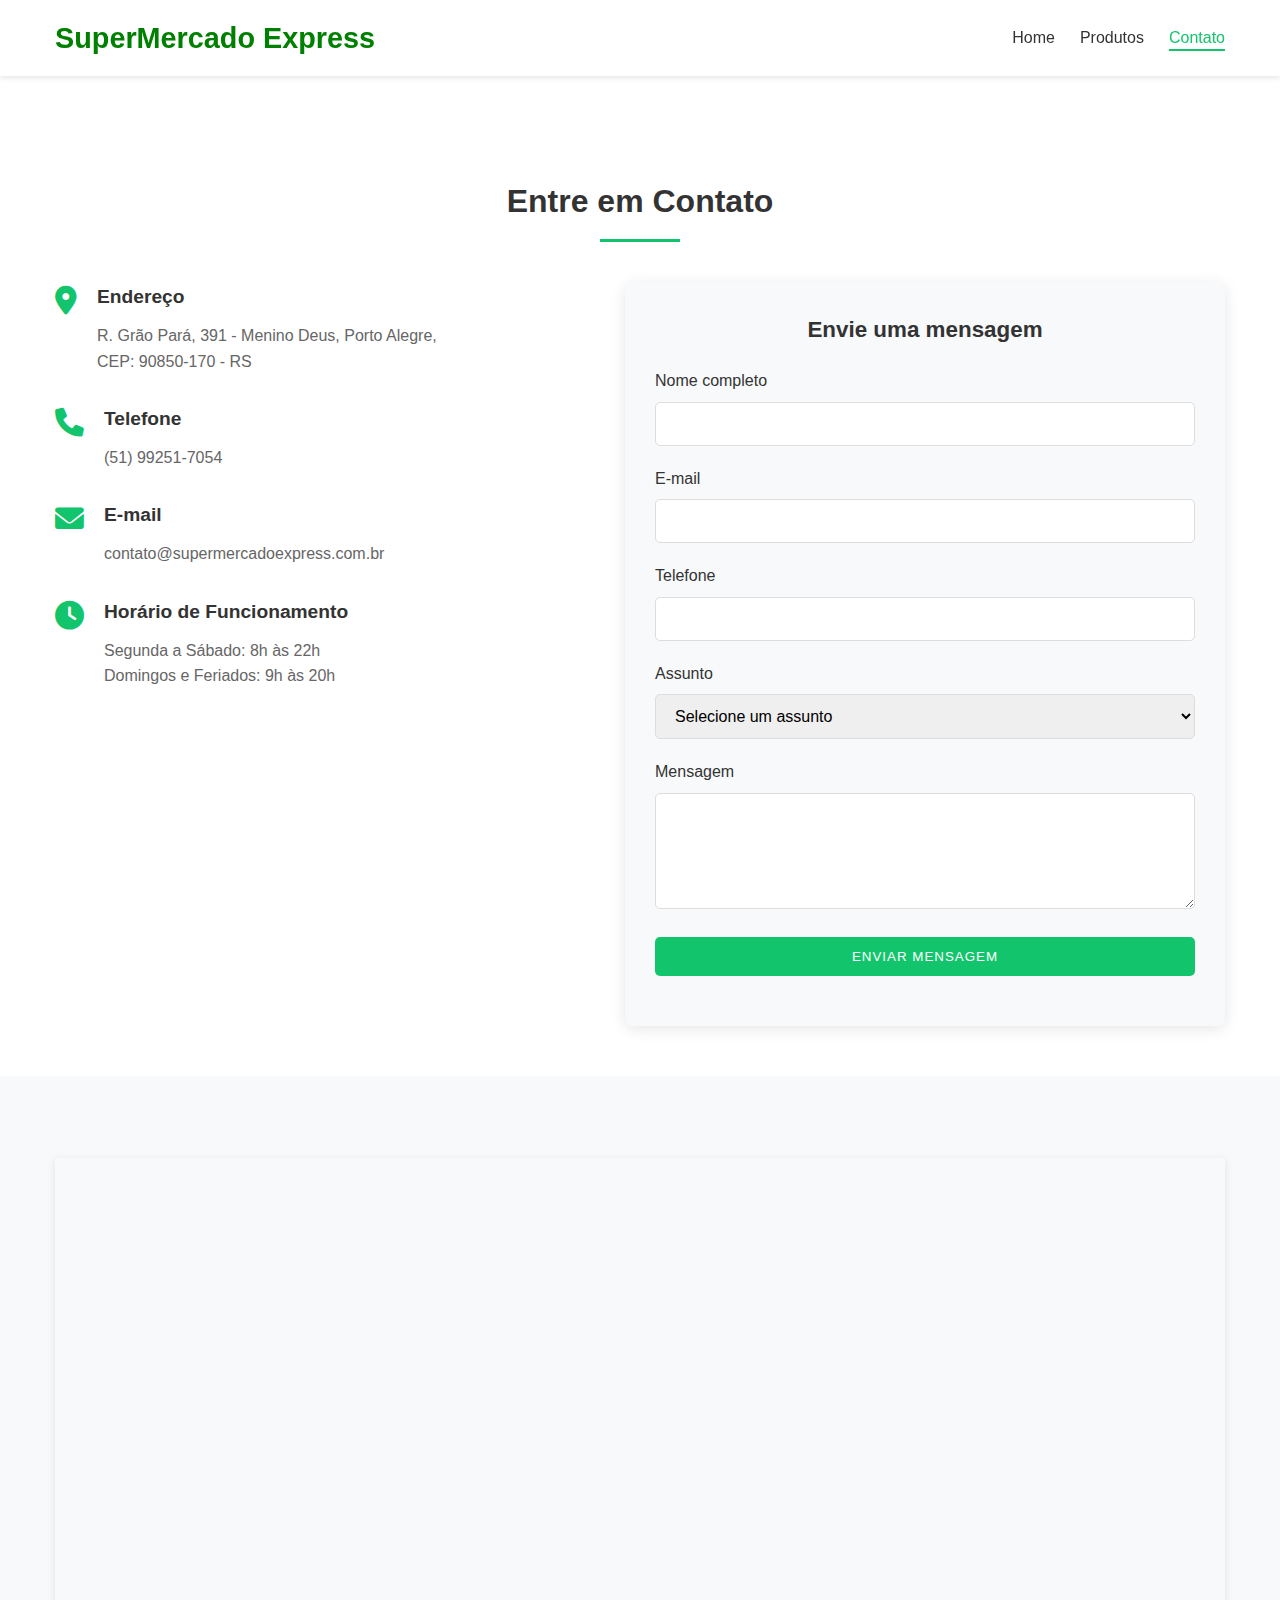
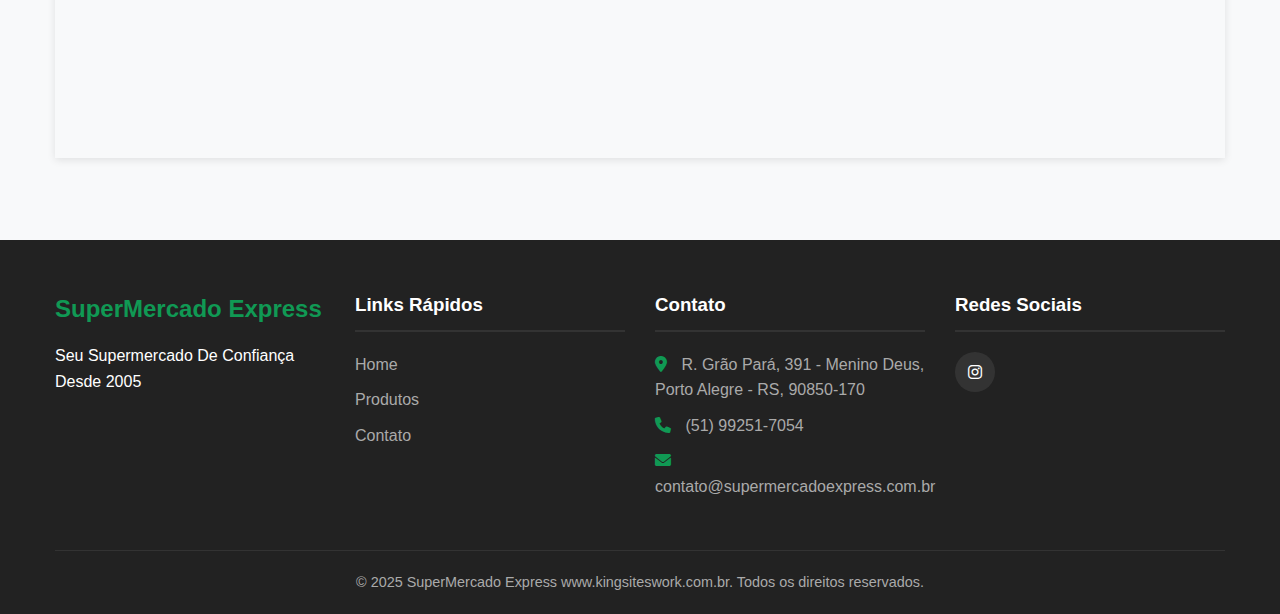
==== contato.html @ 88dcf765 "first commit" ====
<!DOCTYPE html>
<html lang="pt-br">
<head>
    <meta charset="UTF-8">
    <meta name="viewport" content="width=device-width, initial-scale=1.0">
    <title>Contato - SuperMercado Express</title>
    <link rel="stylesheet" href="css/style.css">
    <link rel="stylesheet" href="https://cdnjs.cloudflare.com/ajax/libs/font-awesome/6.0.0-beta3/css/all.min.css">
</head>
<body>

    <header class="header">
        <div class="container">
            <div class="logo">
                <h1>SuperMercado Express</h1>
            </div>
            <nav class="menu">
                <button class="menu-toggle" id="menuToggle">
                    <i class="fas fa-bars"></i>
                </button>
                <ul class="nav-menu" id="navMenu">
                    <li><a href="index.html">Home</a></li>
                    <li><a href="produtos.html">Produtos</a></li>
                    <li><a href="contato.html" class="active">Contato</a></li>
                </ul>
            </nav>
        </div>
    </header>

    <section class="contato-section">
        <div class="container">
            <h2 class="section-title">Entre em Contato</h2>
            
            <div class="contato-content">
                <div class="contato-info">
                    <div class="info-item">
                        <i class="fas fa-map-marker-alt"></i>
                        <div>
                            <h3>Endereço</h3>
                            <p>R. Grão Pará, 391 - Menino Deus, Porto Alegre, <br>CEP: 90850-170 - RS</p>
                        </div>
                    </div>
                    <div class="info-item">
                        <i class="fas fa-phone"></i>
                        <div>
                            <h3>Telefone</h3>
                            <p>(51) 99251-7054</p>
                        </div>
                    </div>
                    <div class="info-item">
                        <i class="fas fa-envelope"></i>
                        <div>
                            <h3>E-mail</h3>
                            <p>contato@supermercadoexpress.com.br</p>
                        </div>
                    </div>
                    <div class="info-item">
                        <i class="fas fa-clock"></i>
                        <div>
                            <h3>Horário de Funcionamento</h3>
                            <p>Segunda a Sábado: 8h às 22h<br>Domingos e Feriados: 9h às 20h</p>
                        </div>
                    </div>
                </div>

                <div class="contato-form">
                    <h3>Envie uma mensagem</h3>
                    <form id="formularioContato">
                        <div class="form-group">
                            <label for="nome">Nome completo</label>
                            <input type="text" id="nome" name="nome" required>
                        </div>
                        <div class="form-group">
                            <label for="email">E-mail</label>
                            <input type="email" id="email" name="email" required>
                        </div>
                        <div class="form-group">
                            <label for="telefone">Telefone</label>
                            <input type="tel" id="telefone" name="telefone">
                        </div>
                        <div class="form-group">
                            <label for="assunto">Assunto</label>
                            <select id="assunto" name="assunto" required>
                                <option value="">Selecione um assunto</option>
                                <option value="duvida">Dúvida</option>
                                <option value="sugestao">Sugestão</option>
                                <option value="reclamacao">Reclamação</option>
                                <option value="elogio">Elogio</option>
                                <option value="outro">Outro</option>
                            </select>
                        </div>
                        <div class="form-group">
                            <label for="mensagem">Mensagem</label>
                            <textarea id="mensagem" name="mensagem" rows="5" required></textarea>
                        </div>
                        <div class="form-group">
                            <button type="submit" class="btn-enviar">Enviar Mensagem</button>
                        </div>
                    </form>
                </div>
            </div>
        </div>
    </section>

    <section class="mapa-section">
        <div class="container">
            <div class="mapa-container">
                <iframe src="https://www.google.com/maps/embed?pb=!1m18!1m12!1m3!1d3453.1637320323975!2d-51.2288644!3d-30.060840899999995!2m3!1f0!2f0!3f0!3m2!1i1024!2i768!4f13.1!3m3!1m2!1s0x951979fdad23409d%3A0x98d0de473ff9b579!2sKing%20Sites!5e0!3m2!1sen!2sbr!4v1744670277137!5m2!1sen!2sbr" width="100%" height="100%" style="border:0;" allowfullscreen="" loading="lazy" referrerpolicy="no-referrer-when-downgrade"></iframe>
            </div>
        </div>
    </section>

    <footer class="footer">
        <div class="container">
            <div class="footer-content">
                <div class="footer-logo">
                    <h2>SuperMercado Express</h2>
                    <p>Seu Supermercado De Confiança Desde 2005</p>
                </div>
                <div class="footer-links">
                    <h3>Links Rápidos</h3>
                    <ul>
                        <li><a href="index.html">Home</a></li>
                        <li><a href="produtos.html">Produtos</a></li>
                        <li><a href="contato.html">Contato</a></li>
                    </ul>
                </div>
                <div class="footer-contact">
                    <h3>Contato</h3>
                    <p><i class="fas fa-map-marker-alt"></i> R. Grão Pará, 391 - Menino Deus, Porto Alegre - RS, 90850-170</p>
                    <p><i class="fas fa-phone"></i> (51) 99251-7054</p>
                    <p><i class="fas fa-envelope"></i> contato@supermercadoexpress.com.br</p>
                </div>
                <div class="footer-social">
                    <h3>Redes Sociais</h3>
                    <div class="social-icons">
                        <a href="https://www.instagram.com/king_sites_work"><i class="fab fa-instagram"></i></a>
                    </div>
                </div>
            </div>
            <div class="footer-bottom">
                <p>&copy; 2025 SuperMercado Express www.kingsiteswork.com.br. Todos os direitos reservados.</p>
            </div>
        </div>
    </footer>

    <script src="js/script.js"></script>
    <script src="js/contato.js"></script>
</body>
</html>
---- css/style.css ----
* {
    margin: 0;
    padding: 0;
    box-sizing: border-box;
}

body {
    font-family: 'Segoe UI', Tahoma, Geneva, Verdana, sans-serif;
    line-height: 1.6;
    color: #333;
    background-color: #f8f9fa;
}

.container {
    width: 100%;
    max-width: 1200px;
    margin: 0 auto;
    padding: 0 15px;
}

a {
    text-decoration: none;
    color: #007bff;
    transition: color 0.3s ease;
}

a:hover {
    color: #0056b3;
}

ul {
    list-style: none;
}

img {
    max-width: 100%;
    height: auto;
}


.header {
    background-color: #ffffff;
    box-shadow: 0 2px 5px rgba(0, 0, 0, 0.1);
    position: sticky;
    top: 0;
    z-index: 1000;
}

.header .container {
    display: flex;
    justify-content: space-between;
    align-items: center;
    padding: 15px;
}

.logo h1 {
    color: green;
    font-size: 1.8rem;
    font-weight: 700;
}

.menu-toggle {
    display: none;
    background: none;
    border: none;
    font-size: 1.5rem;
    color: #12c56c;
    cursor: pointer;
}

.nav-menu {
    display: flex;
}

.nav-menu li {
    margin-left: 25px;
}

.nav-menu a {
    color: #333;
    font-weight: 500;
    padding: 5px 0;
    position: relative;
}

.nav-menu a.active,
.nav-menu a:hover {
    color: #12c56c;
}

.nav-menu a.active::after,
.nav-menu a:hover::after {
    content: '';
    position: absolute;
    bottom: 0;
    left: 0;
    width: 100%;
    height: 2px;
    background-color: #12c56c;
}
.banner {
    height: 100vh; 
    background: linear-gradient(rgba(0, 0, 0, 0.6), rgba(0, 0, 0, 0.6)), 
                url('https://i.ibb.co/ppQ88zY/image.png') no-repeat center center;
    background-size: cover; 
    background-attachment: fixed;
    background-position: center;
    background-repeat: no-repeat;
    color: #fff;
    display: flex;
    align-items: center;
    justify-content: center;
    text-align: center;
}

.banner-content {
    max-width: 700px;
    margin: 0 auto;
}

.banner-content h2 {
    font-size: 2.5rem;
    margin-bottom: 20px;
}

.banner-content p {
    font-size: 1.2rem;
    margin-bottom: 30px;
}

.btn {
    display: inline-block;
    background-color: #12c56c;
    color: #fff;
    padding: 12px 25px;
    border-radius: 5px;
    font-weight: 500;
    text-transform: uppercase;
    letter-spacing: 1px;
    transition: background-color 0.3s ease;
}

.btn:hover {
    background-color: #109954;
    color: #fff;
}

.verde {
    color: #28a745;
    animation: entrarSuave 1.5s ease-out forwards;
    opacity: 0;
}

@keyframes entrarSuave {
    0% {
        opacity: 0;
        transform: translateY(20px);
    }
    100% {
        opacity: 1;
        transform: translateY(0);
    }
}


.section-title {
    text-align: center;
    font-size: 2rem;
    margin: 50px 0 30px;
    position: relative;
    padding-bottom: 15px;
}

.section-title::after {
    content: '';
    position: absolute;
    bottom: 0;
    left: 50%;
    transform: translateX(-50%);
    width: 80px;
    height: 3px;
    background-color: #12c56c;
}

.destaques {
    padding: 50px 0;
    background-color: #fff;
}

.produtos-destaque {
    display: flex;
    flex-wrap: wrap;
    justify-content: space-between;
    gap: 30px;
    margin-top: 40px;
}

.produto-card {
    flex: 1;
    min-width: 250px;
    background-color: #fff;
    border-radius: 8px;
    box-shadow: 0 5px 15px rgba(0, 0, 0, 0.1);
    overflow: hidden;
    transition: transform 0.3s ease, box-shadow 0.3s ease;
}

.produto-card:hover {
    transform: translateY(-10px);
    box-shadow: 0 15px 20px rgba(0, 0, 0, 0.15);
}

.produto-imagem {
    height: 200px;
    overflow: hidden;
}

.produto-imagem img {
    width: 100%;
    height: 100%;
    object-fit: cover;
    transition: transform 0.5s ease;
}

.produto-card:hover .produto-imagem img {
    transform: scale(1.1);
}

.produto-info {
    padding: 20px;
}

.produto-info h3 {
    margin-bottom: 10px;
    font-size: 1.3rem;
}

.produto-info p {
    color: #666;
    margin-bottom: 15px;
    font-size: 0.9rem;
}

.produto-preco {
    font-size: 1.2rem;
    font-weight: 700;
    color: #109954;
    margin-bottom: 15px;
}

.btn-comprar {
    display: block;
    width: 100%;
    padding: 10px;
    background-color: #12c56c;
    color: #fff;
    border: none;
    border-radius: 5px;
    font-weight: 500;
    cursor: pointer;
    transition: background-color 0.3s ease;
}

.btn-comprar:hover {
    background-color: #109954;
}

.info-section {
    background-color: #f8f9fa;
    padding: 50px 0;
}

.info-cards {
    display: flex;
    flex-wrap: wrap;
    justify-content: space-between;
    gap: 20px;
}

.info-card {
    flex: 1;
    min-width: 250px;
    text-align: center;
    padding: 30px 20px;
    background-color: #fff;
    border-radius: 8px;
    box-shadow: 0 3px 10px rgba(0, 0, 0, 0.1);
}

.info-card i {
    font-size: 2.5rem;
    color: #109954;
    margin-bottom: 20px;
}

.info-card h3 {
    margin-bottom: 15px;
    font-size: 1.3rem;
}

.footer {
    background-color: #222;
    color: #fff;
    padding: 50px 0 0;
}

.footer-content {
    display: flex;
    flex-wrap: wrap;
    justify-content: space-between;
    gap: 30px;
    margin-bottom: 40px;
}

.footer-logo,
.footer-links,
.footer-contact,
.footer-social {
    flex: 1;
    min-width: 200px;
}

.footer-logo h2 {
    color: #109954;
    margin-bottom: 15px;
}

.footer-links h3,
.footer-contact h3,
.footer-social h3 {
    color: #fff;
    margin-bottom: 20px;
    padding-bottom: 10px;
    border-bottom: 2px solid #333;
}

.footer-links ul li {
    margin-bottom: 10px;
}

.footer-links ul li a {
    color: #aaa;
    transition: color 0.3s ease;
}

.footer-links ul li a:hover {
    color: #007bff;
}

.footer-contact p {
    color: #aaa;
    margin-bottom: 10px;
}

.footer-contact i {
    margin-right: 10px;
    color: #109954;
}

.social-icons {
    display: flex;
    gap: 15px;
}

.social-icons a {
    display: flex;
    align-items: center;
    justify-content: center;
    width: 40px;
    height: 40px;
    background-color: #333;
    border-radius: 50%;
    color: #fff;
    transition: background-color 0.3s ease;
}

.social-icons a:hover {
    background-color: #109954;
}

.footer-bottom {
    border-top: 1px solid #333;
    padding: 20px 0;
    text-align: center;
    color: #aaa;
    font-size: 0.9rem;
}

.produtos-main {
    padding: 50px 0;
    min-height: 70vh;
}

.filtros {
    display: flex;
    flex-wrap: wrap;
    justify-content: space-between;
    align-items: flex-start;
    margin-bottom: 30px;
    gap: 20px;
}

.categorias {
    flex: 1;
    min-width: 250px;
}

.categorias h3 {
    margin-bottom: 15px;
    font-size: 1.2rem;
}

.categoria-lista {
    display: flex;
    flex-wrap: wrap;
    gap: 10px;
}

.categoria-lista li a {
    display: block;
    padding: 8px 15px;
    background-color: #f1f1f1;
    border-radius: 5px;
    color: #333;
    font-size: 0.9rem;
    transition: all 0.3s ease;
}

.categoria-lista li a:hover,
.categoria-lista li a.active {
    background-color: #12c56c;
    color: #fff;
}

.ordenacao {
    display: flex;
    align-items: center;
    gap: 10px;
}

.ordenacao label {
    font-weight: 500;
}

.ordenacao select {
    padding: 8px 15px;
    border: 1px solid #ddd;
    border-radius: 5px;
    font-family: inherit;
    font-size: 0.9rem;
    cursor: pointer;
}

.produtos-lista {
    display: grid;
    grid-template-columns: repeat(auto-fill, minmax(250px, 1fr));
    gap: 30px;
    margin-top: 20px;
}

.contato-section {
    padding: 50px 0;
    background-color: #fff;
}

.contato-content {
    display: flex;
    flex-wrap: wrap;
    gap: 30px;
    margin-top: 40px;
}

.contato-info {
    flex: 1;
    min-width: 300px;
}

.info-item {
    display: flex;
    align-items: flex-start;
    margin-bottom: 30px;
}

.info-item i {
    font-size: 1.8rem;
    color: #12c56c;
    margin-right: 20px;
    margin-top: 5px;
}

.info-item h3 {
    margin-bottom: 10px;
    font-size: 1.2rem;
}

.info-item p {
    color: #666;
}

.contato-form {
    flex: 1;
    min-width: 350px;
    background-color: #f8f9fa;
    padding: 30px;
    border-radius: 8px;
    box-shadow: 0 3px 15px rgba(0, 0, 0, 0.1);
}

.contato-form h3 {
    margin-bottom: 20px;
    font-size: 1.4rem;
    text-align: center;
}

.form-group {
    margin-bottom: 20px;
}

.form-group label {
    display: block;
    margin-bottom: 8px;
    font-weight: 500;
}

.form-group input,
.form-group select,
.form-group textarea {
    width: 100%;
    padding: 12px 15px;
    border: 1px solid #ddd;
    border-radius: 5px;
    font-family: inherit;
    font-size: 1rem;
    transition: border-color 0.3s ease;
}

.form-group input:focus,
.form-group select:focus,
.form-group textarea:focus {
    border-color: #12c56c;
    outline: none;
}

.btn-enviar {
    display: inline-block;
    background-color: #12c56c;
    color: #fff;
    padding: 12px 25px;
    border: none;
    border-radius: 5px;
    font-weight: 500;
    text-transform: uppercase;
    letter-spacing: 1px;
    cursor: pointer;
    transition: background-color 0.3s ease;
    width: 100%;
}

.btn-enviar:hover {
    background-color: #109954;
}

.mapa-section {
    padding: 50px 0;
}

.mapa-container {
    display: flex;
    justify-content: center;
    align-items: center;
    width: 100%;
    margin: 2rem 0;
    height: 600px;
}


.mapa-container iframe {
    width: 100%;
    height: 100%; 
    max-width: 1200px; 
    box-shadow: 0 2px 8px rgba(0, 0, 0, 0.1);
}

@media (max-width: 992px) {
    .produtos-destaque {
        justify-content: center;
    }
    
    .produto-card {
        max-width: 300px;
    }
    
    .info-cards, 
    .footer-content {
        flex-direction: column;
        align-items: center;
        text-align: center;
    }
    
    .info-card {
        margin-bottom: 20px;
        max-width: 400px;
    }
    
    .footer-logo,
    .footer-links,
    .footer-contact,
    .footer-social {
        margin-bottom: 30px;
        width: 100%;
        text-align: center;
    }
    
    .social-icons {
        justify-content: center;
    }
    
    .info-item {
        flex-direction: column;
        align-items: center;
        text-align: center;
    }
    
    .info-item i {
        margin-right: 0;
        margin-bottom: 15px;
    }
}

@media (max-width: 768px) {
    .header .container {
        flex-direction: column;
        text-align: center;
    }
    
    .logo {
        margin-bottom: 15px;
    }
    
    .menu-toggle {
        display: block;
        position: absolute;
        right: 15px;
        top: 15px;
    }
    
    .nav-menu {
        flex-direction: column;
        width: 100%;
        display: none;
        padding: 20px 0;
    }
    
    .nav-menu.active {
        display: flex;
    }
    
    .nav-menu li {
        margin: 10px 0;
    }
    
    .banner {
        padding: 60px 0;
    }
    
    .banner-content h2 {
        font-size: 2rem;
    }
    
    .banner-content p {
        font-size: 1rem;
    }
    
    .section-title {
        font-size: 1.7rem;
    }
    
    .produto-card {
        margin-bottom: 30px;
    }
    
    .contato-content {
        flex-direction: column;
    }
    
    .contato-info,
    .contato-form {
        width: 100%;
    }
}

@media (max-width: 576px) {
    .banner-content h2 {
        font-size: 1.8rem;
    }
    
    .produtos-lista {
        grid-template-columns: 1fr;
    }
    
    .footer {
        padding: 30px 0 0;
    }
    
    .footer-content > div {
        padding: 0 20px;
    }
}
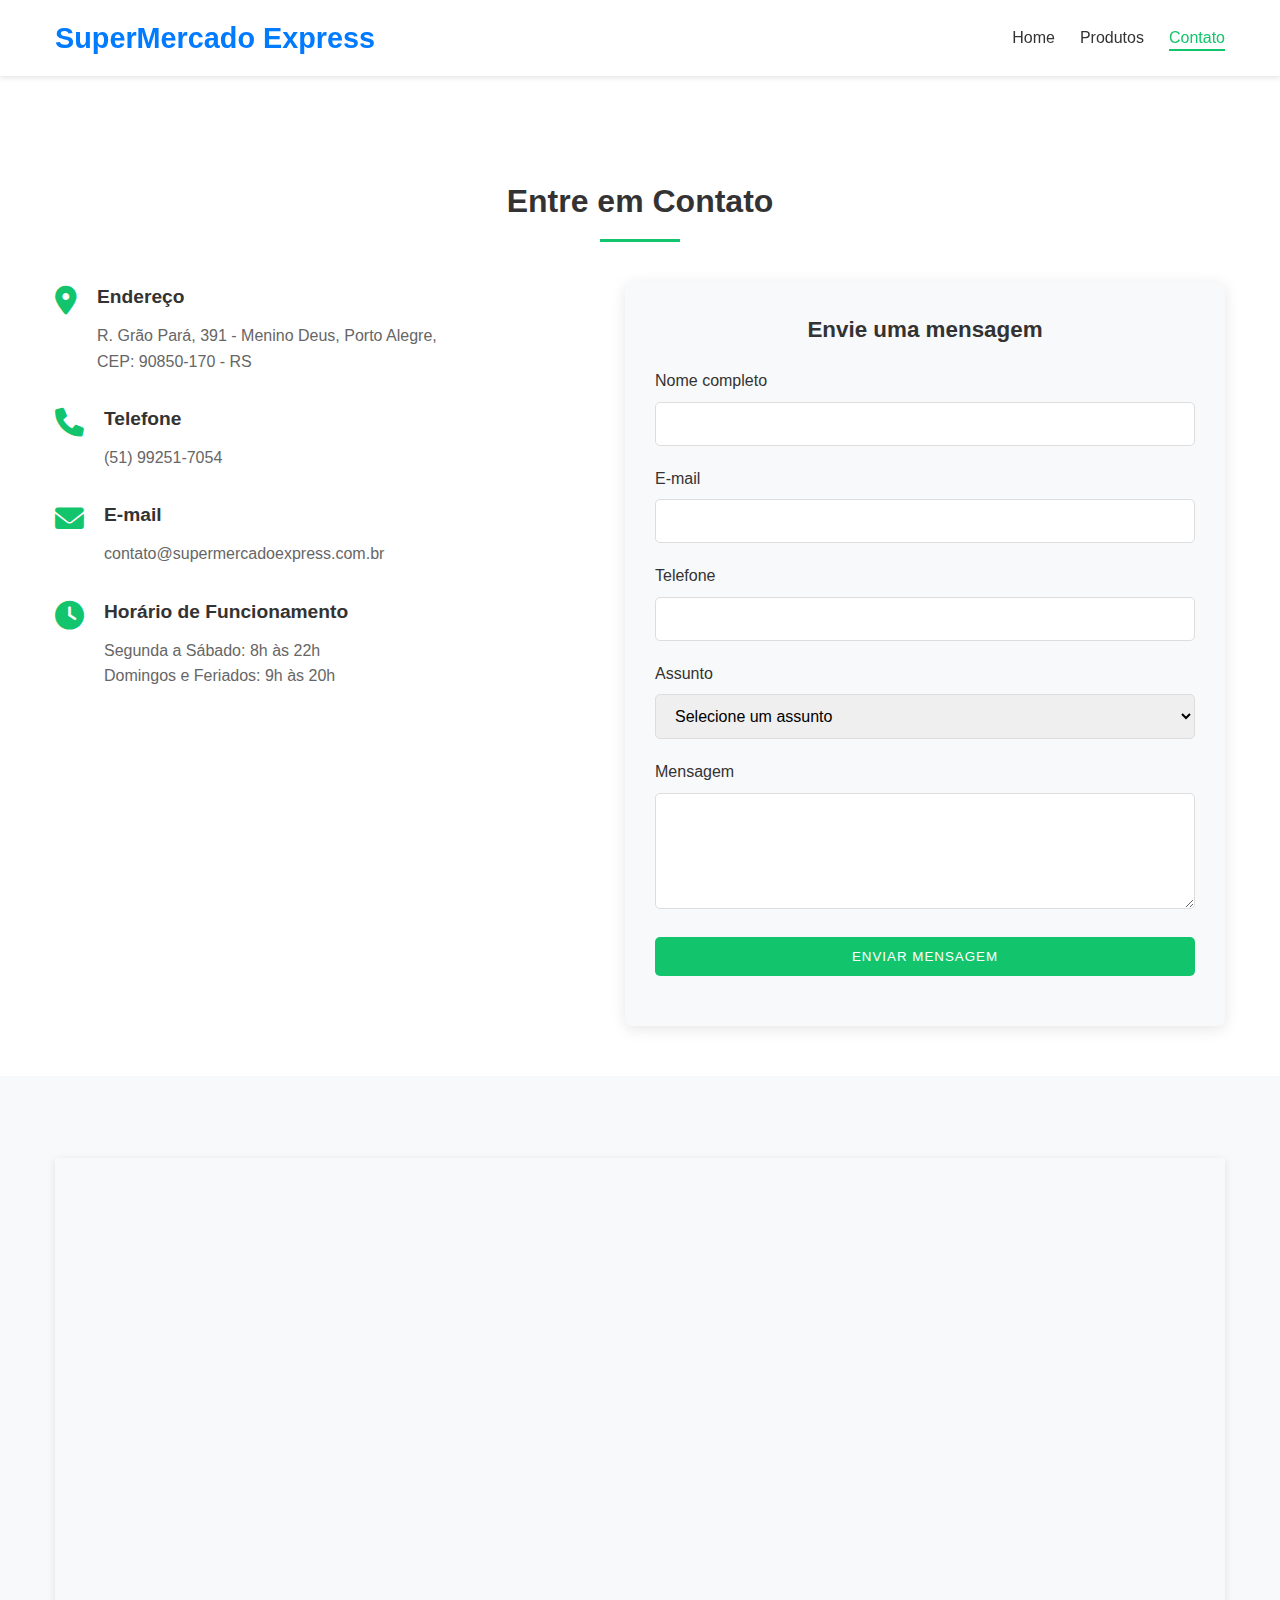
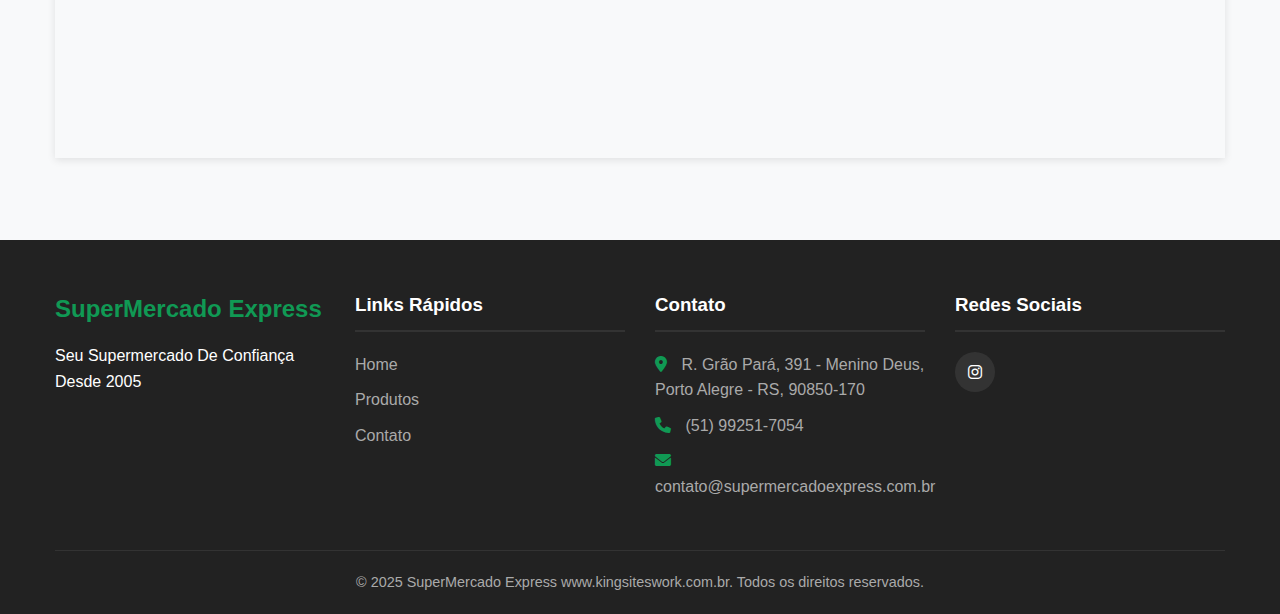
==== commit d38b1798: "secondcommit" ====
--- a/contato.html
+++ b/contato.html
@@ -12,7 +12,7 @@
     <header class="header">
         <div class="container">
             <div class="logo">
-                <h1>SuperMercado Express</h1>
+                <h1><a href="index.html">SuperMercado Express</a></h1>
             </div>
             <nav class="menu">
                 <button class="menu-toggle" id="menuToggle">
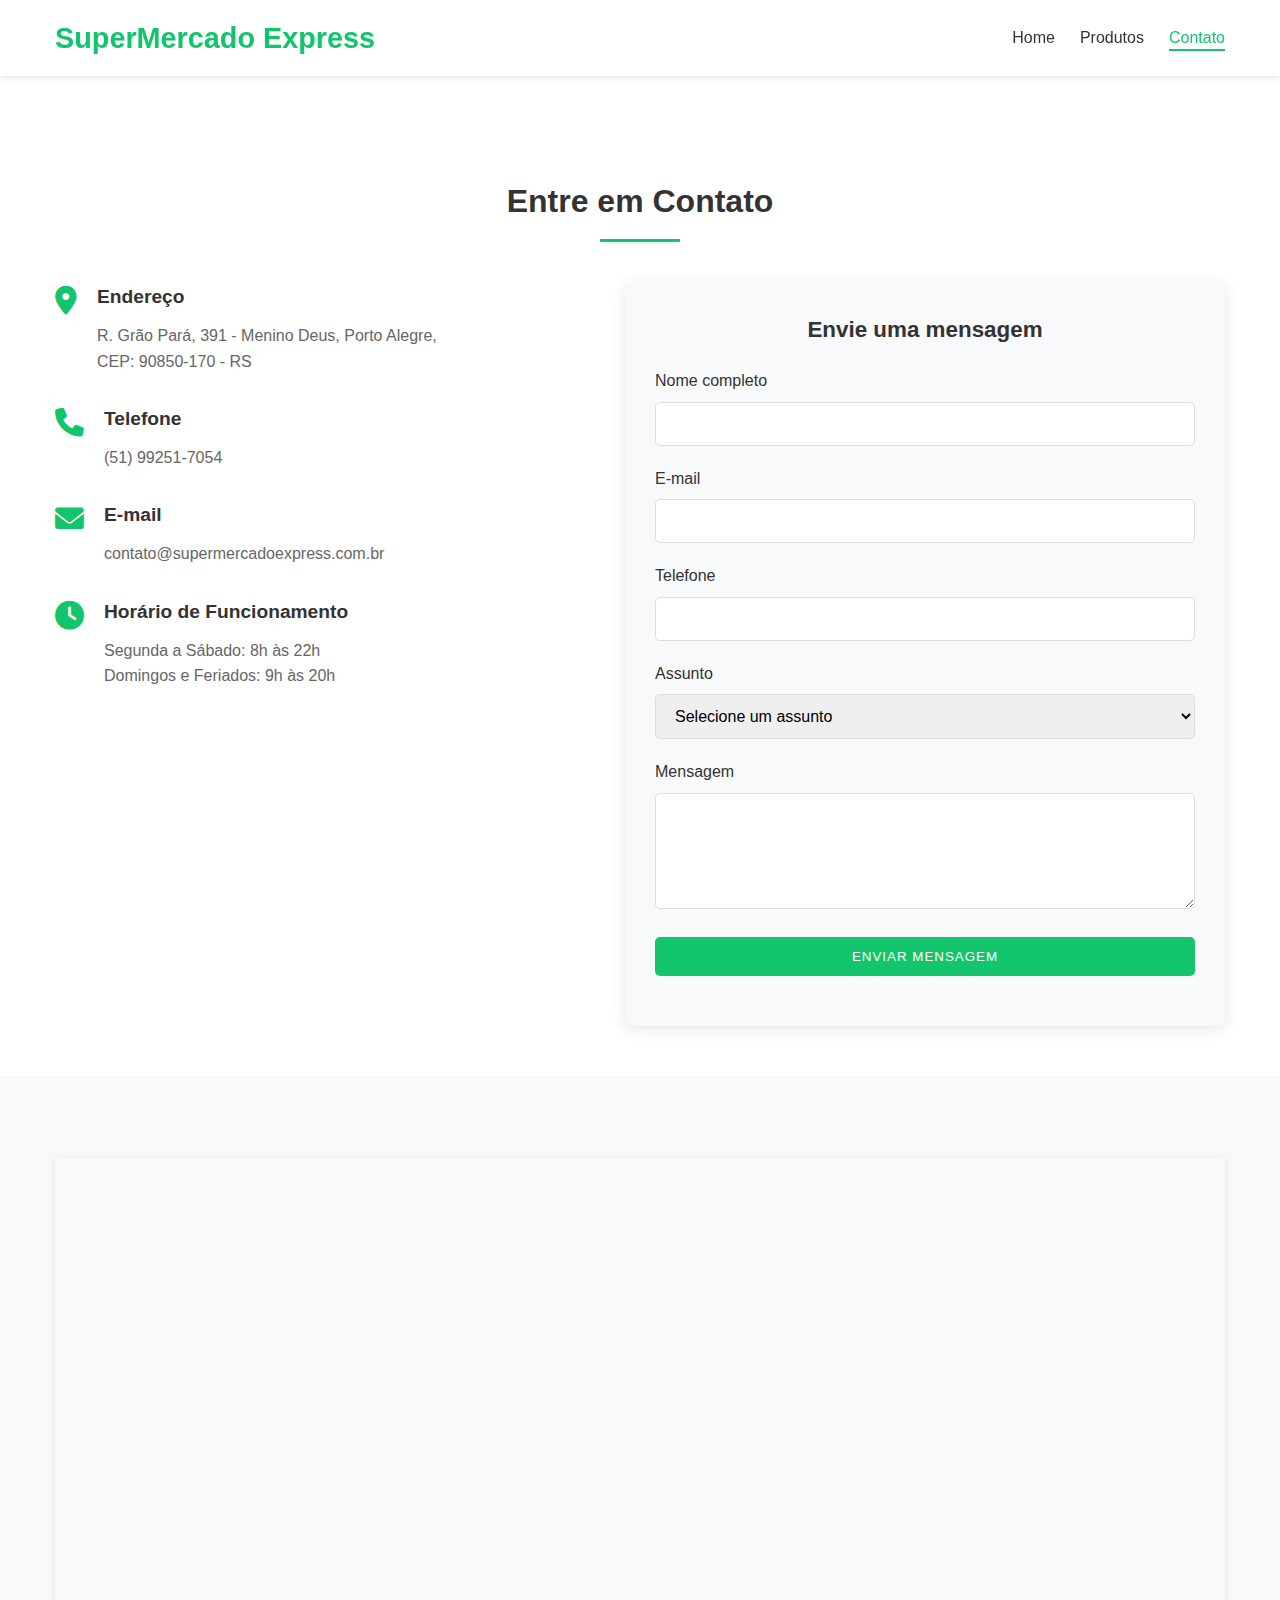
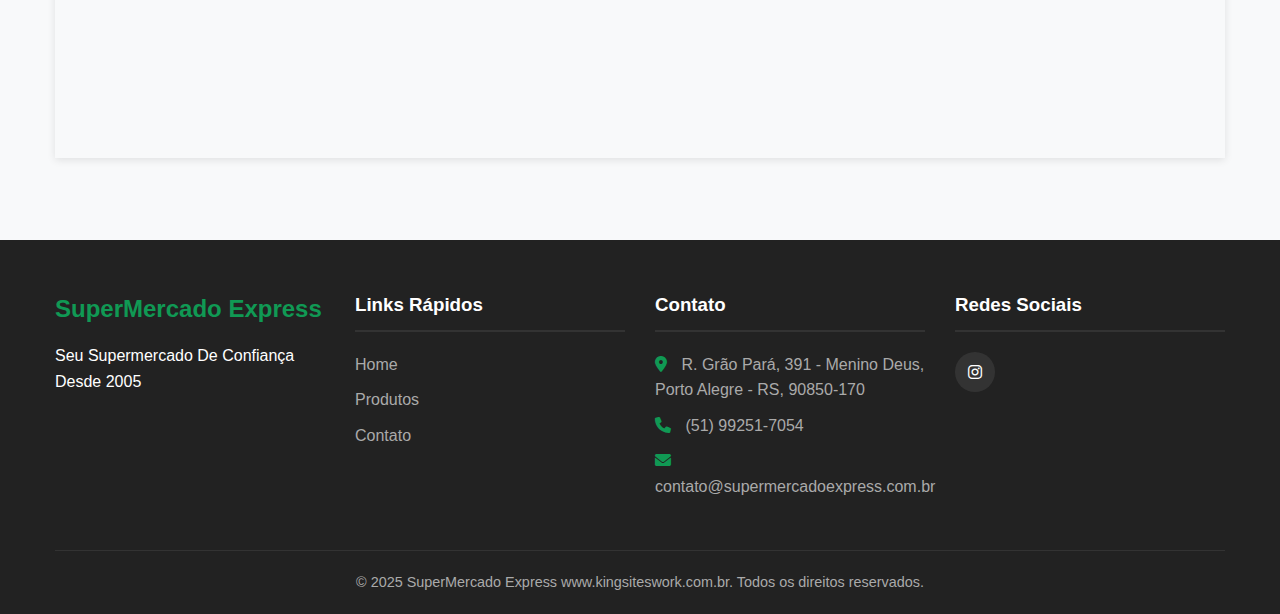
==== commit 6934b36c: "Ultima" ====
--- a/contato.html
+++ b/contato.html
@@ -12,7 +12,7 @@
     <header class="header">
         <div class="container">
             <div class="logo">
-                <h1><a href="index.html">SuperMercado Express</a></h1>
+                <h1><a href="index.html">SuperMercado Express</a></h1> 
             </div>
             <nav class="menu">
                 <button class="menu-toggle" id="menuToggle">
--- a/css/style.css
+++ b/css/style.css
@@ -20,12 +20,12 @@
 
 a {
     text-decoration: none;
-    color: #007bff;
+    color: #12c56c;
     transition: color 0.3s ease;
 }
 
 a:hover {
-    color: #0056b3;
+    color: #109954;
 }
 
 ul {
